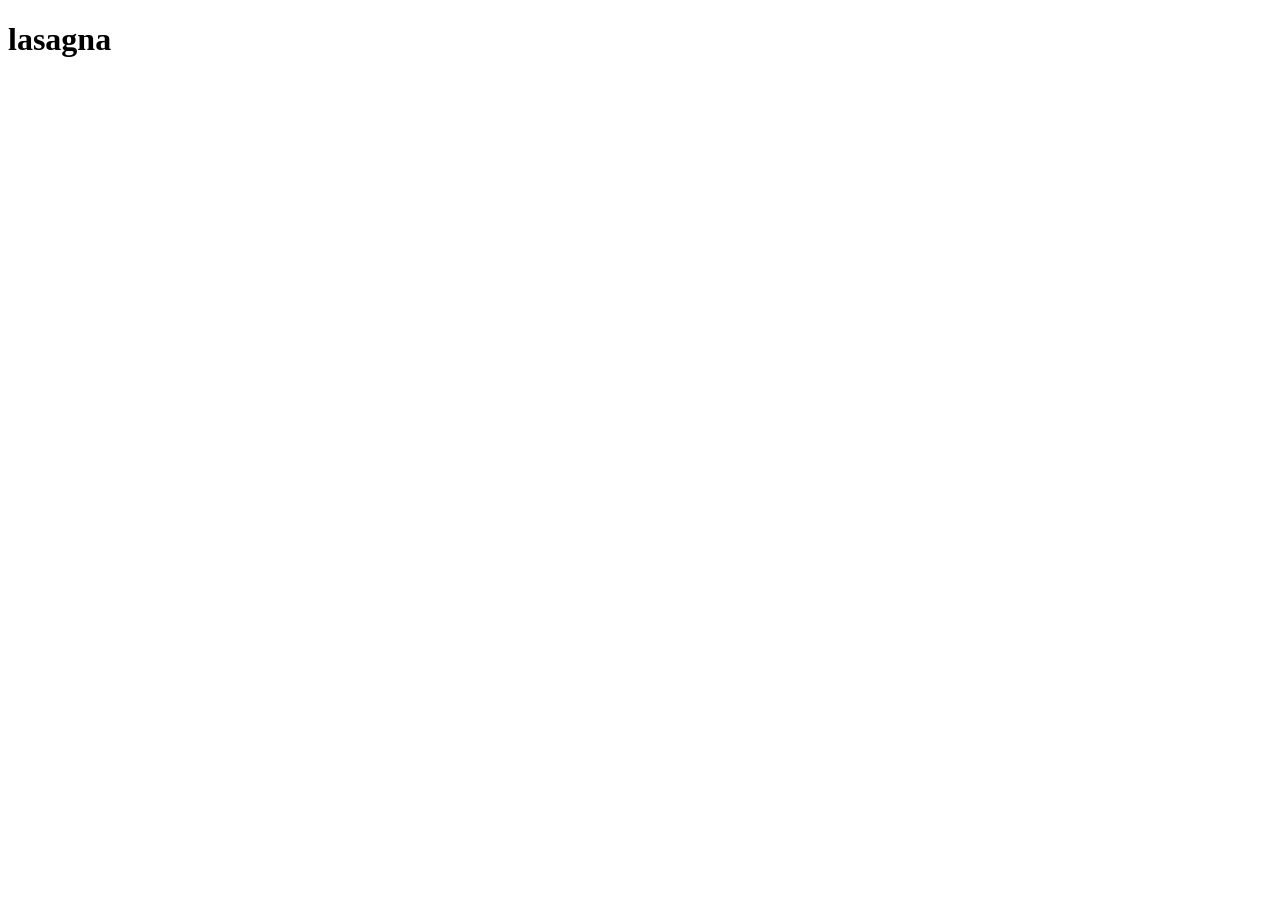
==== recipes/lasagna.html @ 11ce25a1 "Add The Lasagna Recipe" ====
<!doctype html>
<html lang="en">
<head>
    <meta charset="UTF-8">
    <meta name="viewport" content="width=device-width, initial-scale=1.0">
    <title>Document</title>
</head>
<body>
<h1>lasagna</h1>    
</body>
</html>
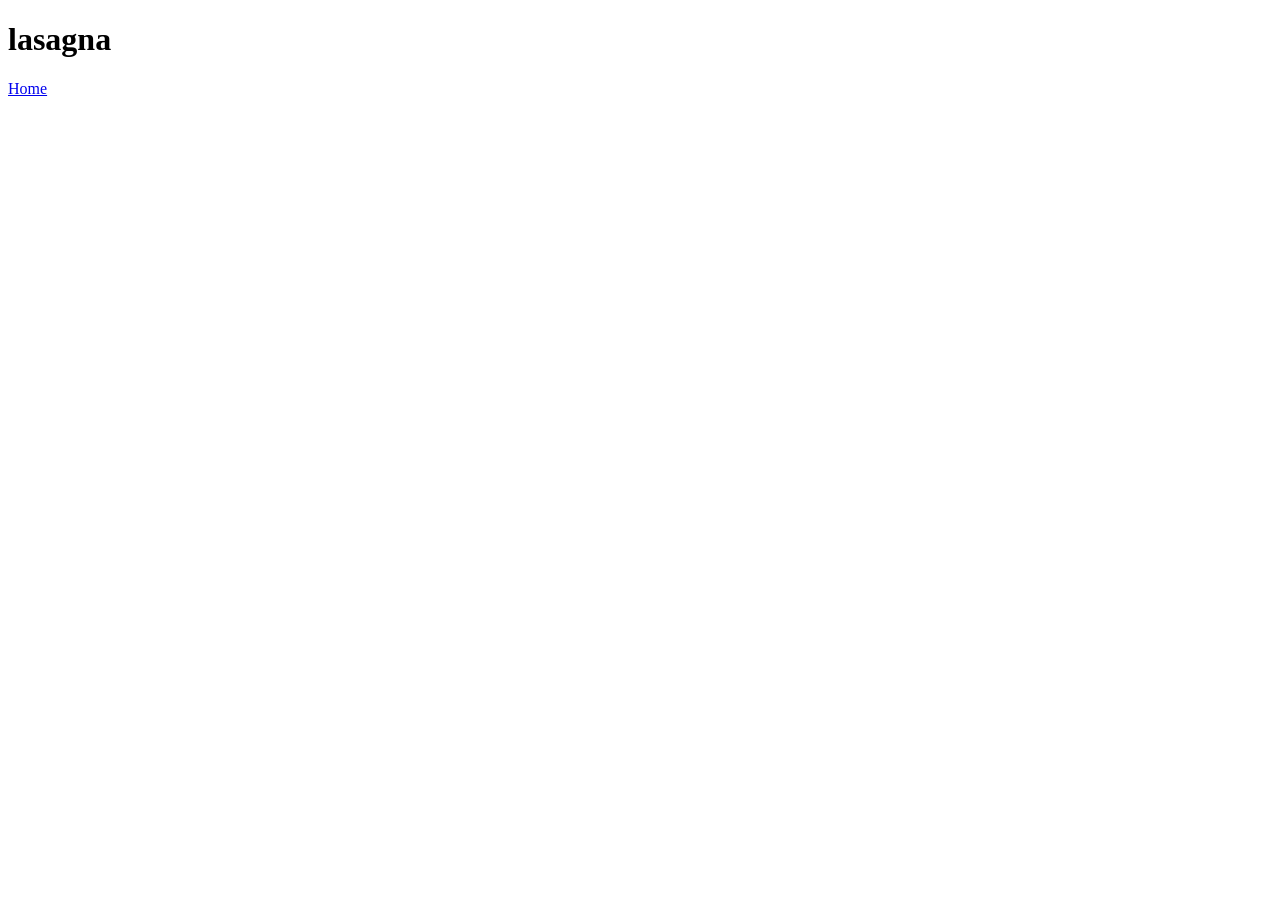
==== commit 09543429: "Add a link to recipes page User will be able to go from index.html to recipes.html" ====
--- a/recipes/lasagna.html
+++ b/recipes/lasagna.html
@@ -6,6 +6,7 @@
     <title>Document</title>
 </head>
 <body>
-<h1>lasagna</h1>    
+<h1>lasagna</h1>
+<a href="../index.html">Home</a>    
 </body>
 </html>
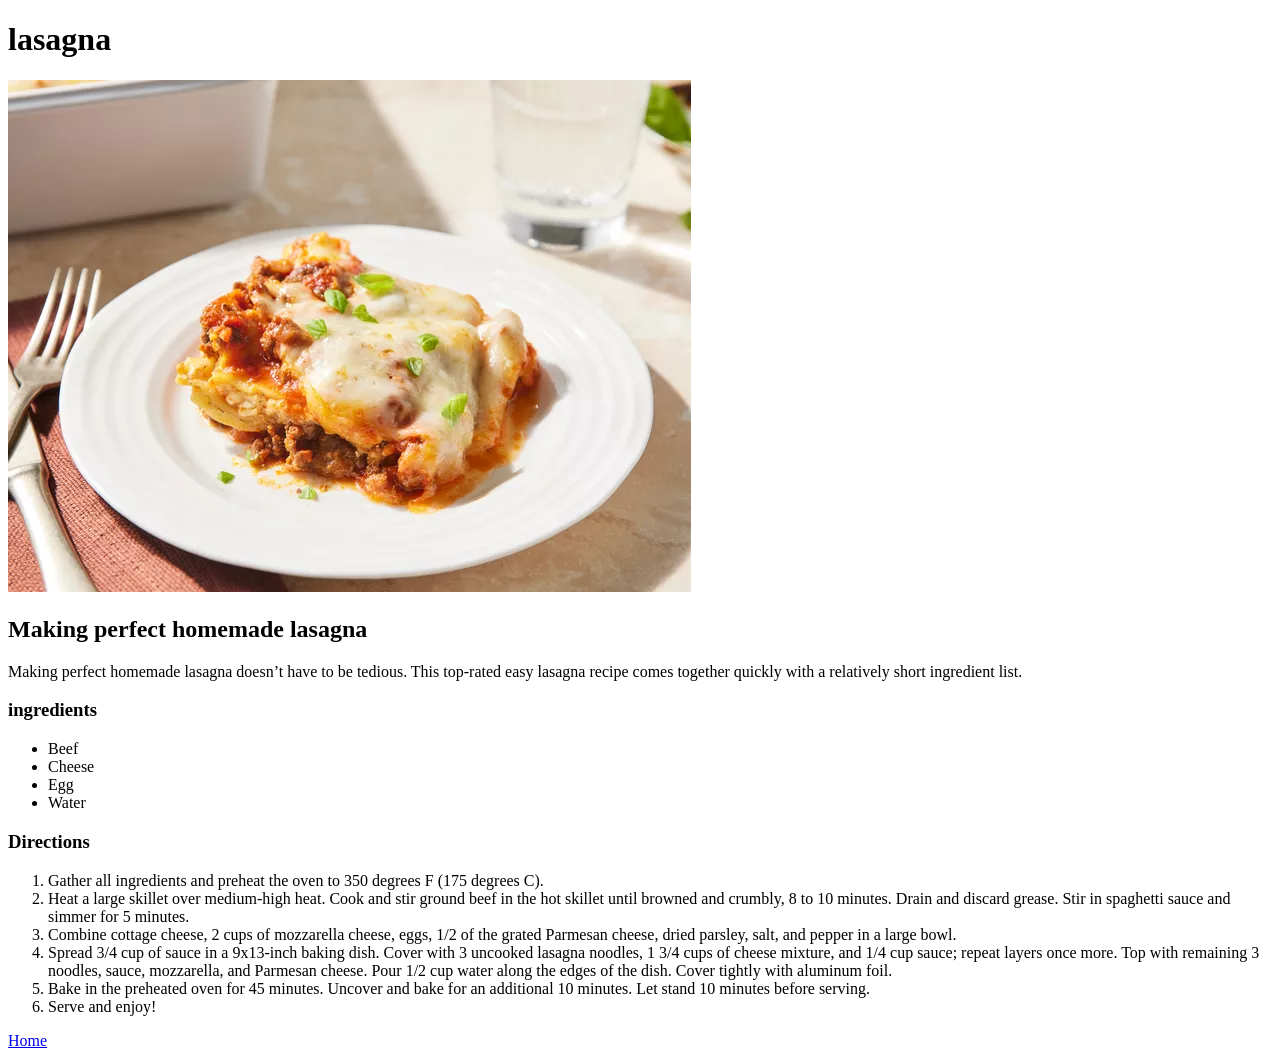
==== commit 23bce306: "Complete lasagna recipe Add ingredients as well as picture and directions for the recipe" ====
--- a/recipes/lasagna.html
+++ b/recipes/lasagna.html
@@ -7,6 +7,25 @@
 </head>
 <body>
 <h1>lasagna</h1>
+<img src="../img/lasagna.jpeg" alt="lasagna in a white plate">
+<h2>Making perfect homemade lasagna</h2>
+<p>Making perfect homemade lasagna doesn’t have to be tedious. This top-rated easy lasagna recipe comes together quickly with a relatively short ingredient list.</p>
+<h3>ingredients</h3>
+<ul>
+    <li>Beef</li>
+    <li>Cheese</li>
+    <li>Egg</li> 
+    <li>Water</li>
+</ul>
+<h3>Directions</h3>
+<ol>
+    <li>Gather all ingredients and preheat the oven to 350 degrees F (175 degrees C).</li>
+    <li>Heat a large skillet over medium-high heat. Cook and stir ground beef in the hot skillet until browned and crumbly, 8 to 10 minutes. Drain and discard grease. Stir in spaghetti sauce and simmer for 5 minutes.</li>
+    <li>Combine cottage cheese, 2 cups of mozzarella cheese, eggs, 1/2 of the grated Parmesan cheese, dried parsley, salt, and pepper in a large bowl.</li>
+    <li>Spread 3/4 cup of sauce in a 9x13-inch baking dish. Cover with 3 uncooked lasagna noodles, 1 3/4 cups of cheese mixture, and 1/4 cup sauce; repeat layers once more. Top with remaining 3 noodles, sauce, mozzarella, and Parmesan cheese. Pour 1/2 cup water along the edges of the dish. Cover tightly with aluminum foil.</li>
+    <li>Bake in the preheated oven for 45 minutes. Uncover and bake for an additional 10 minutes. Let stand 10 minutes before serving.</li>
+    <li>Serve and enjoy!</li>
+</ol>
 <a href="../index.html">Home</a>    
 </body>
 </html>
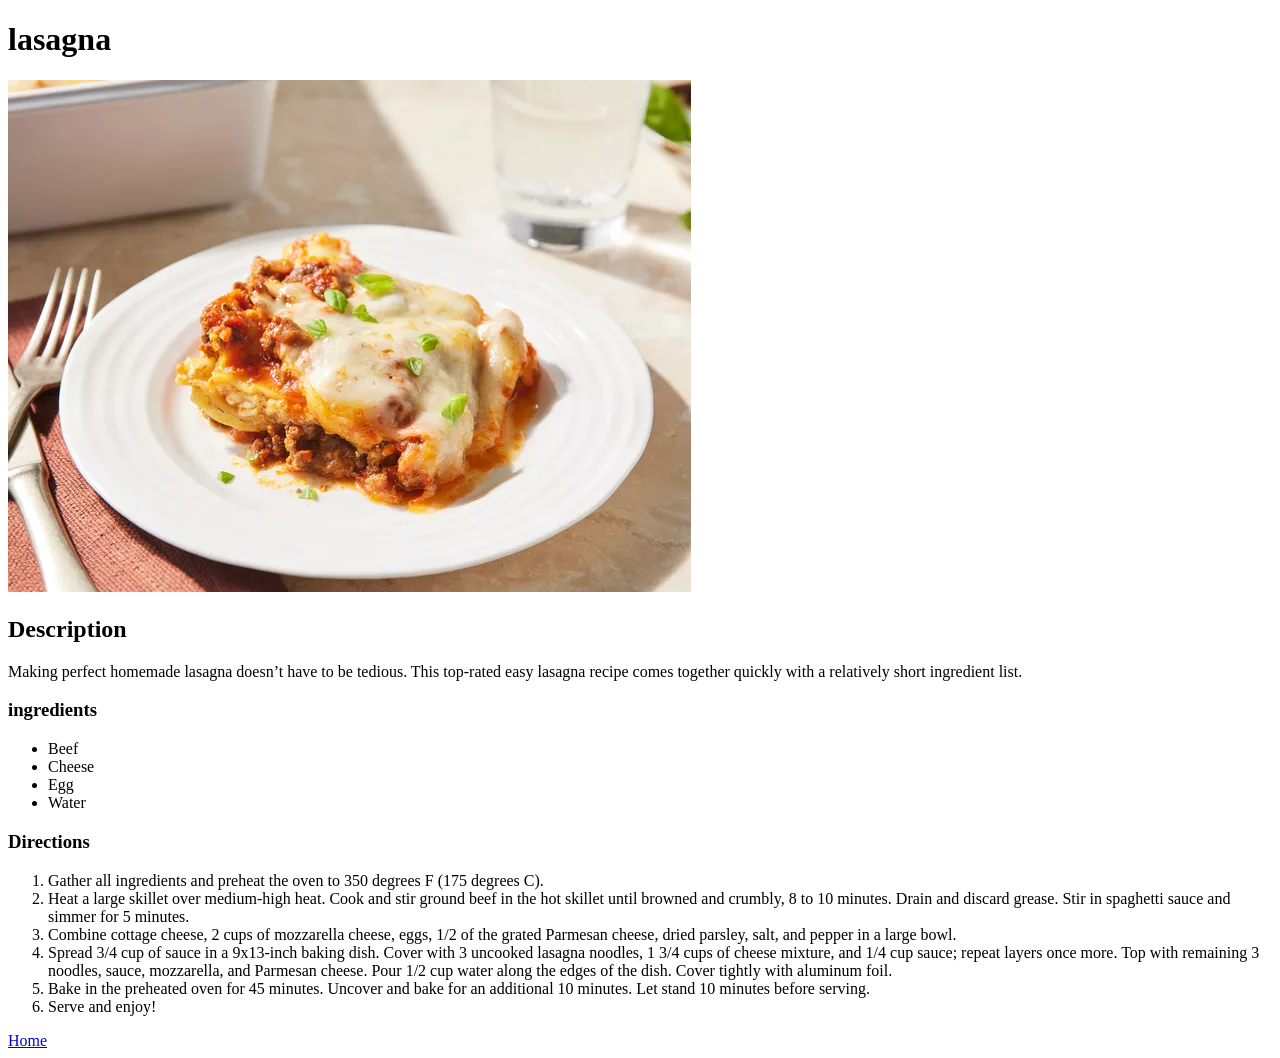
==== commit 838db2c5: "Create Smooth Sweet tea page Add everything in the smooth sweet tea page and refer it back to home" ====
--- a/recipes/lasagna.html
+++ b/recipes/lasagna.html
@@ -3,12 +3,12 @@
 <head>
     <meta charset="UTF-8">
     <meta name="viewport" content="width=device-width, initial-scale=1.0">
-    <title>Document</title>
+    <title>lasagna recipe</title>
 </head>
 <body>
 <h1>lasagna</h1>
 <img src="../img/lasagna.jpeg" alt="lasagna in a white plate">
-<h2>Making perfect homemade lasagna</h2>
+<h2>Description</h2>
 <p>Making perfect homemade lasagna doesn’t have to be tedious. This top-rated easy lasagna recipe comes together quickly with a relatively short ingredient list.</p>
 <h3>ingredients</h3>
 <ul>
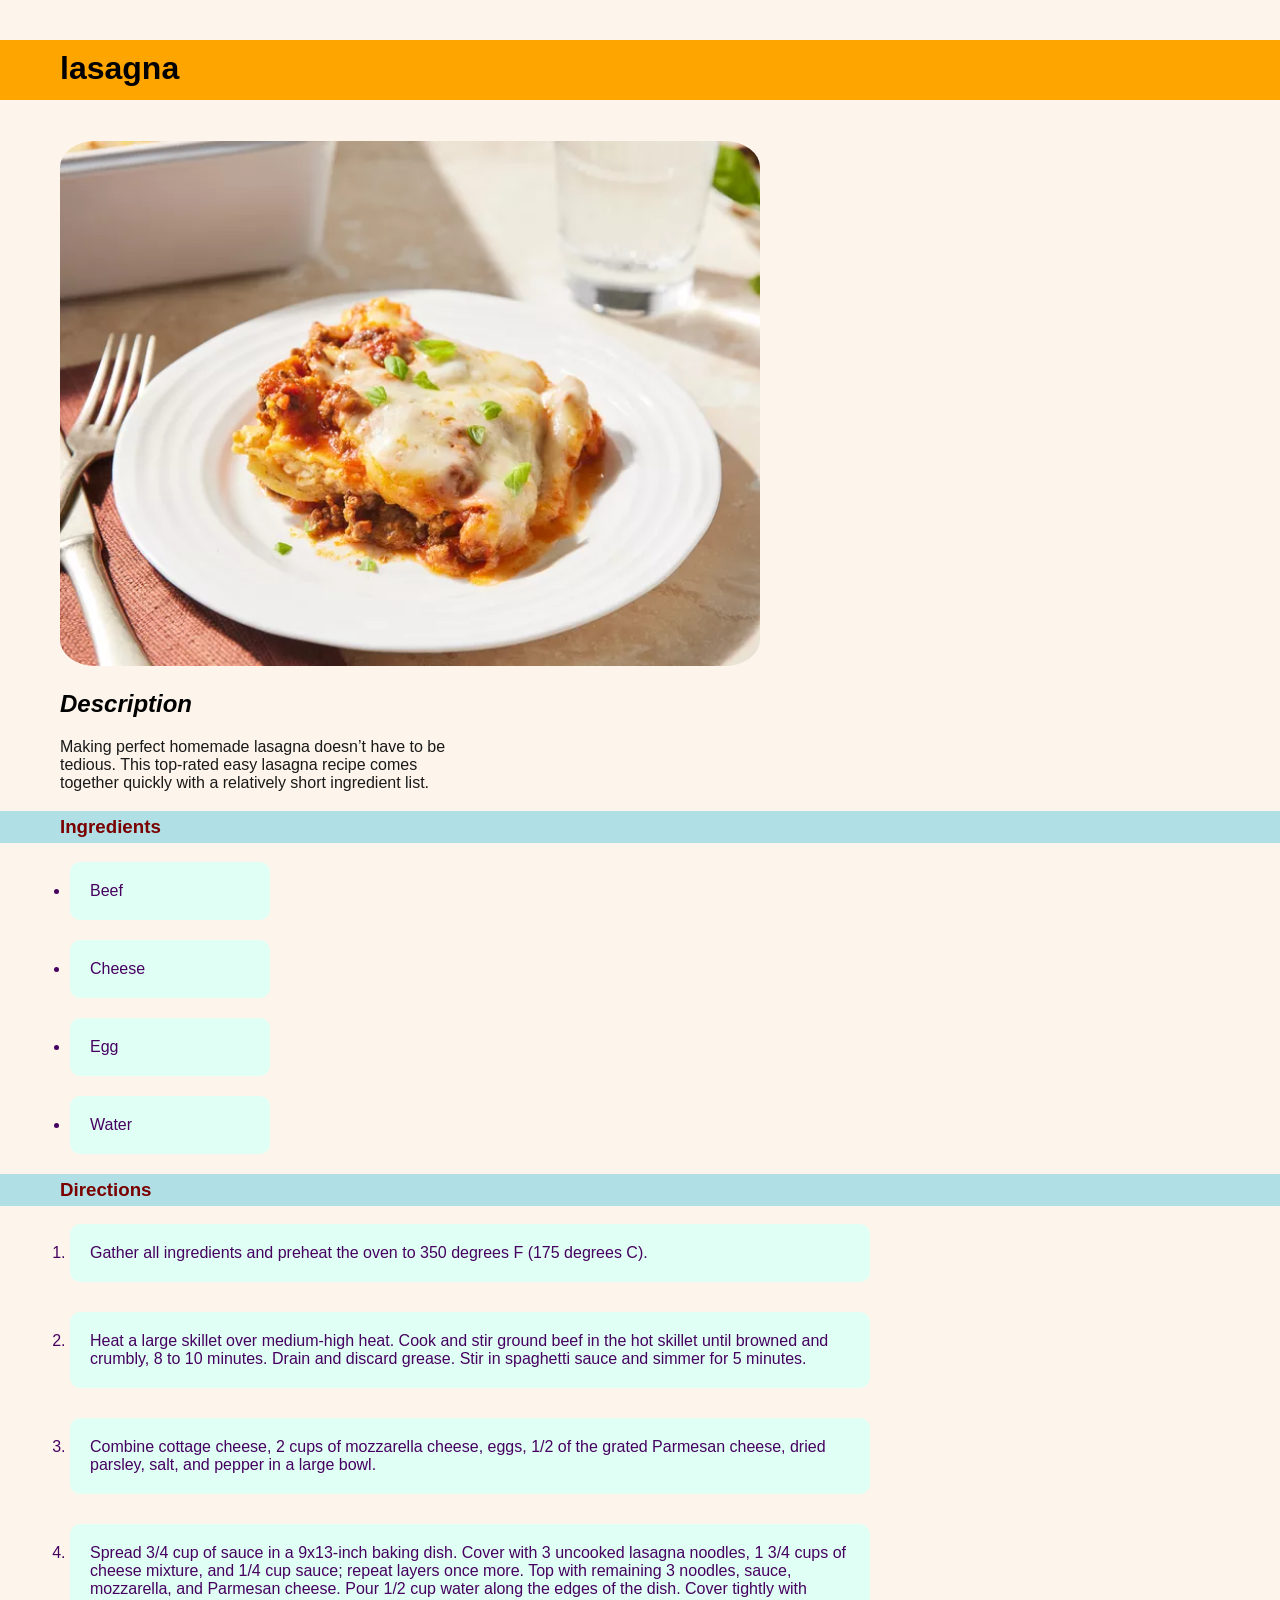
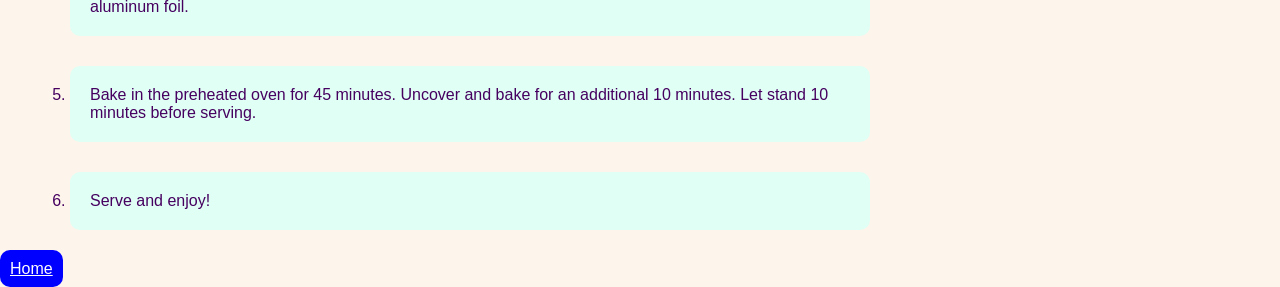
==== commit 5715e135: "Stylize Web Pages all the elements are stylized using box model border-box is used to make the proce" ====
--- a/recipes/lasagna.html
+++ b/recipes/lasagna.html
@@ -4,20 +4,21 @@
     <meta charset="UTF-8">
     <meta name="viewport" content="width=device-width, initial-scale=1.0">
     <title>lasagna recipe</title>
+    <link rel="stylesheet" href="../style.css"
 </head>
 <body>
-<h1>lasagna</h1>
-<img src="../img/lasagna.jpeg" alt="lasagna in a white plate">
-<h2>Description</h2>
-<p>Making perfect homemade lasagna doesn’t have to be tedious. This top-rated easy lasagna recipe comes together quickly with a relatively short ingredient list.</p>
-<h3>ingredients</h3>
-<ul>
+<h1 class="recipe-head">lasagna</h1>
+<img class="image" src="../img/lasagna.jpeg" alt="lasagna in a white plate">
+<h2 class="recipe-sec">Description</h2>
+<p class="para">Making perfect homemade lasagna doesn’t have to be tedious. This top-rated easy lasagna recipe comes together quickly with a relatively short ingredient list.</p>
+<h3 class="third">Ingredients</h3>
+<ul class="ing">
     <li>Beef</li>
     <li>Cheese</li>
     <li>Egg</li> 
     <li>Water</li>
 </ul>
-<h3>Directions</h3>
+<h3 class="third">Directions</h3>
 <ol>
     <li>Gather all ingredients and preheat the oven to 350 degrees F (175 degrees C).</li>
     <li>Heat a large skillet over medium-high heat. Cook and stir ground beef in the hot skillet until browned and crumbly, 8 to 10 minutes. Drain and discard grease. Stir in spaghetti sauce and simmer for 5 minutes.</li>
@@ -26,6 +27,6 @@
     <li>Bake in the preheated oven for 45 minutes. Uncover and bake for an additional 10 minutes. Let stand 10 minutes before serving.</li>
     <li>Serve and enjoy!</li>
 </ol>
-<a href="../index.html">Home</a>    
+<a class="back" href="../index.html">Home</a>    
 </body>
 </html>
--- a/style.css
+++ b/style.css
@@ -0,0 +1,104 @@
+* {
+  font-family: Arial, Helvetica, sans-serif;
+  box-sizing: border-box;
+}
+body {
+  background-color: rgb(253, 245, 235);
+  margin: 0;
+}
+.recipe-head {
+  width: auto;
+  height: 60px;
+  padding-top: 10px;
+  padding-left: 60px;
+  margin-top: 40px;
+  background-color: orange;
+}
+
+.odin {
+  color: rgb(236, 99, 14);
+  margin-top: 0;
+  margin-left: 70px;
+  padding-top: 40px;
+}
+.home {
+  display: inline;
+  font-weight: 900;
+  padding: 10px;
+  font-size: 1rem;
+  margin: 20px;
+  background-color: orange;
+}
+a {
+  color: white;
+}
+.main {
+  padding: 10px;
+  padding-left: 60px;
+  background-color: blue;
+}
+.nav {
+  background-color: rgb(230, 230, 252);
+}
+
+.image {
+  border-radius: 5%;
+  margin-left: 60px;
+  width: 700px;
+  height: auto;
+  margin-top: 20px;
+}
+.recipe-sec {
+  margin-left: 60px;
+  font-style: italic;
+  margin-top: 20px;
+}
+.para {
+  color: rgb(25, 25, 25);
+  margin-left: 60px;
+  margin-right: 800px;
+}
+.third {
+  background-color: powderblue;
+  width: auto;
+  height: auto;
+  color: rgb(122, 0, 0);
+  padding: 5px;
+  padding-left: 60px;
+}
+
+ol li {
+  background-color: rgb(224, 255, 245);
+  margin-bottom: 30px;
+  padding: 20px;
+  margin-left: 30px;
+  color: rgb(70, 0, 96);
+  border-radius: 10px;
+  width: auto;
+  height: auto;
+  max-width: 800px;
+  border: auto;
+  padding-right: auto;
+}
+ul li {
+  background-color: rgb(224, 255, 245);
+  margin-bottom: 20px;
+  max-width: 200px;
+  margin-left: 30px;
+  color: rgb(70, 0, 96);
+  border-radius: 10px;
+  border: 0;
+  width: auto;
+  height: auto;
+  padding: 20px;
+}
+.back {
+  background-color: blue;
+  width: 50px;
+  height: 50px;
+  padding: 10px;
+  margin-bottom: 100px;
+  margin-top: 60px;
+  margin-right: auto;
+  border-radius: 10px;
+}
